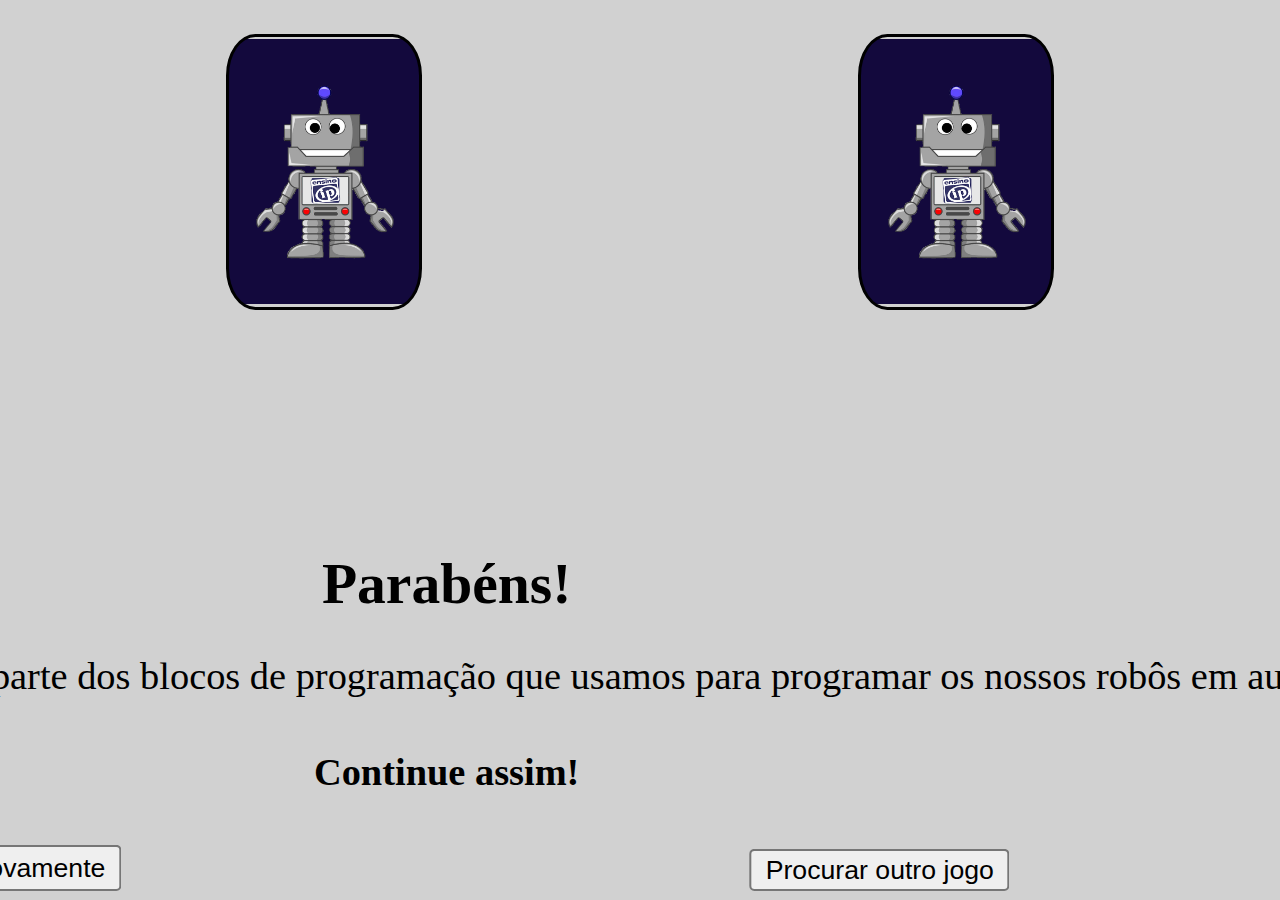
==== JogoDaMemoriaIcones.html @ 113a0fa1 "duas fases estruturadas" ====
<!DOCTYPE html>
<html lang="en">
<head>
  <meta charset="UTF-8">
  <meta name="viewport" content="width=device-width, initial-scale=1.0">
  <link rel="stylesheet" href="https://cdn.jsdelivr.net/npm/bootstrap@4.5.3/dist/css/bootstrap.min.css" 
  integrity="sha384-TX8t27EcRE3e/ihU7zmQxVncDAy5uIKz4rEkgIXeMed4M0jlfIDPvg6uqKI2xXr2" 
  crossorigin="anonymous">
  <link rel="stylesheet" href="./jogo.css">
  <link rel="stylesheet" href="./primeiraFase.css">
  <link rel="stylesheet" href="./modal.css">
  <title>Jogo da Memória - WeDo</title>
</head>
<body>
  <div class="game"></div>
  <div class="modal escondeModal" id="modal" tabindex="5">
    <div class="modal-dialog">
      <div class="modal-content" id="caixaDaMensagem">
        <div class="modal-header">
          <h2 class="modal-title alinhaNoCentro">Parabéns!</h2>
        </div>
        <div class="modal-body">
          <p>Uau!! Você já conhece boa parte dos blocos de 
            programação que usamos para programar os nossos 
            robôs em aula!
          </p>
          <h4>Continue assim!</h4>
        </div>
        <div class="modal-footer containerBotoes">
          <button type="button" class="btn btn-secondary" id="jogarNovamente" onclick="recarregaPagina()" data-dismiss="modal">Jogar novamente</button>
          <a href="index.html"><button type="button" class="btn btn-primary" id="outroJogo" >Procurar outro jogo</button></a>
        </div>
      </div>
    </div>  
  </div>
  <div class="" id="tela"></div>
  <script src="./cartasIcones.js"></script>
  <script src="jogo.js"></script>
  <script src="modal.js"></script>
</body>
</html>
---- jogo.css ----
html{
  background-color:  rgb(209, 209, 209);
}

.jogo{
  display: flex;
  justify-content: space-around;
  align-items: center;
  flex-wrap: wrap;
  background-color: white;
  padding: 22px 0;
  background-color:  rgb(209, 209, 209);
}

.carta{
  display: flex;
  width: 15%;
  height: 30vh;
  border: 3px solid black;
  border-radius: 15%;
  margin: 4px 0;
  /* transition: 0.5s all; */
}

.carta:hover{
  cursor: pointer;
  opacity: 50%;
}

.carta:active{
  transform: scale(0.9);
}

#tela {
  top: 0;
  right: 0;
  bottom: 0;
  left: 0;
  position: fixed;
  background-color: rgba(1, 1, 1, 0);
  z-index: -9999;
}

#tela.naoClicavel{
  z-index: 99999;
}
---- primeiraFase.css ----
.primeiroPar{
  background: no-repeat center/100% url(./imgs/WeDo-Icons-Esperar.png);
}

.segundoPar{
  background: no-repeat center/100% url(./imgs/WeDo-Icons-Loop.png);
}

.terceiroPar{
  background: no-repeat center/100% url(./imgs/WeDo-Icons-MotorAntiHorário.png);
}

.quartoPar{
  background: no-repeat center/100% url(./imgs/WeDo-Icons-MotorHorário.png);
}

.quintoPar{
  background: no-repeat center/100% url(./imgs/WeDo-Icons-Play.png);
}

.sextoPar{
  background: no-repeat center/100% url(./imgs/WeDo-Icons-PotênciaDoMotor.png);
}

.setimoPar{
  background: no-repeat center/100% url(./imgs/WeDo-Icons-SensorDeInclinaçãoPlano.png);
}

.oitavoPar{
  background: no-repeat center/100% url(./imgs/WeDo-Icons-Stop.png);
}

.nonoPar{
  background: no-repeat center/100% url(./imgs/WeDo-Icons-DesligarMotor.png);
}

.verso{
  background: no-repeat center/140% url(./imgs/robozinhoIP.jpg);
}
---- modal.css ----
#modal{
  position: absolute;
  display: block;
  text-align: center;
  font-size: 1.2rem;
  transform: scale(2);
  margin-top: 300px;
}

#caixaDaMensagem{
  top: 300px;
}

h2.modal-title.alinhaNoCentro{
  margin: auto;
}

.modal-footer.containerBotoes{
  display: flex;
  justify-content: space-around;
}

.escondeModal{
  z-index: -10000 !important;
}
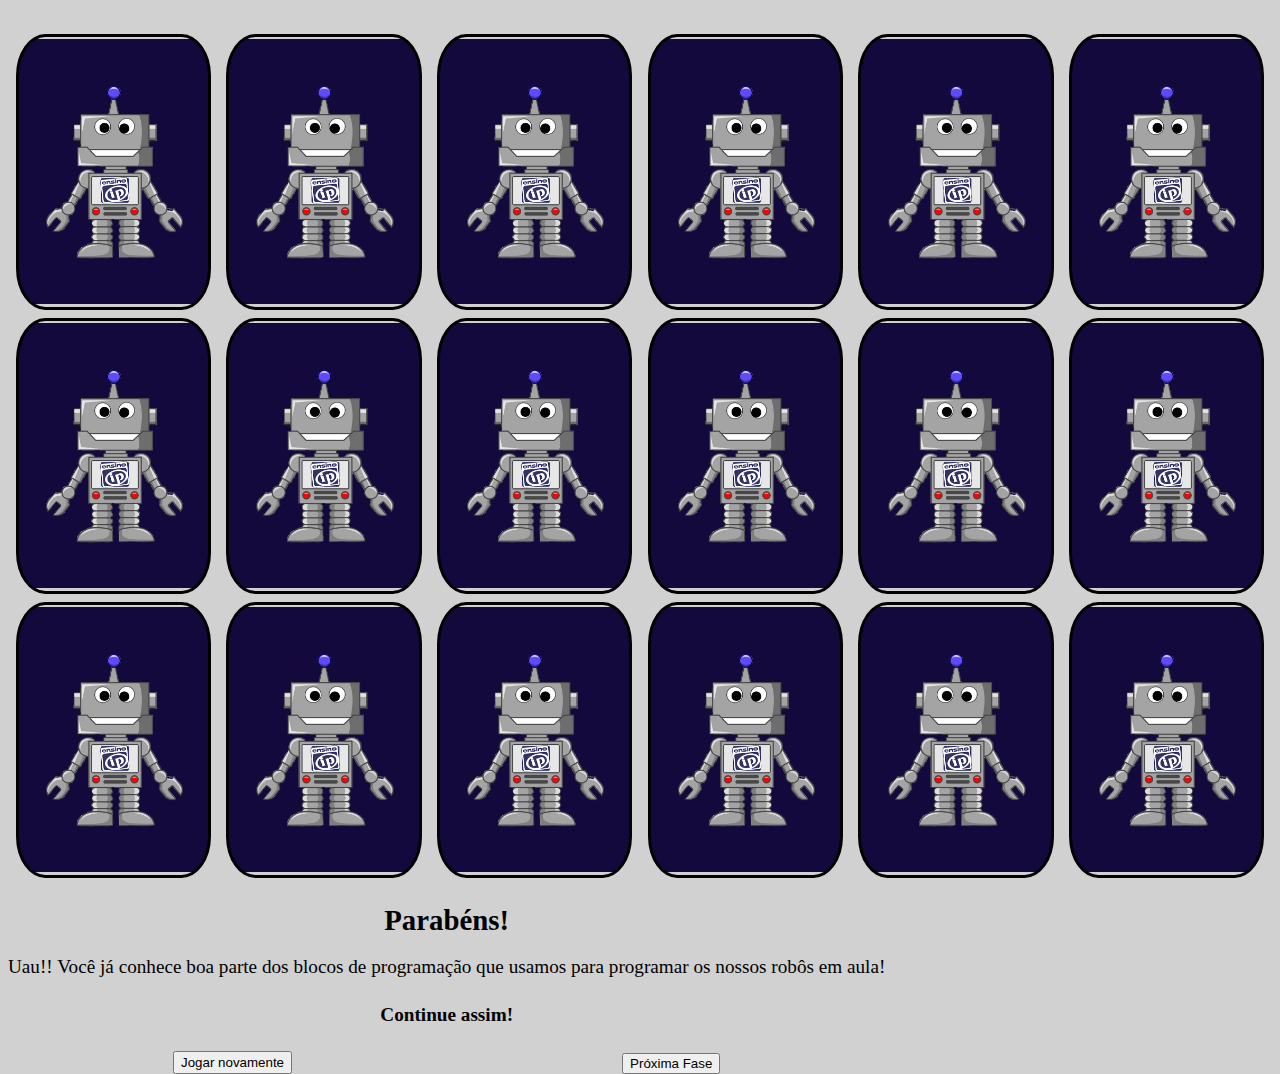
==== commit 59154939: "primeira e segunda fases finalizadas" ====
--- a/JogoDaMemoriaIcones.html
+++ b/JogoDaMemoriaIcones.html
@@ -9,7 +9,7 @@
   <link rel="stylesheet" href="./jogo.css">
   <link rel="stylesheet" href="./primeiraFase.css">
   <link rel="stylesheet" href="./modal.css">
-  <title>Jogo da Memória - WeDo</title>
+  <title>Jogo da Memória: WeDo</title>
 </head>
 <body>
   <div class="game"></div>
@@ -28,7 +28,7 @@
         </div>
         <div class="modal-footer containerBotoes">
           <button type="button" class="btn btn-secondary" id="jogarNovamente" onclick="recarregaPagina()" data-dismiss="modal">Jogar novamente</button>
-          <a href="index.html"><button type="button" class="btn btn-primary" id="outroJogo" >Procurar outro jogo</button></a>
+          <a href="JogoDaMemoriaFuncoes.html"><button type="button" class="btn btn-primary" id="outroJogo" >Próxima Fase</button></a>
         </div>
       </div>
     </div>  
--- a/modal.css
+++ b/modal.css
@@ -3,12 +3,12 @@
   display: block;
   text-align: center;
   font-size: 1.2rem;
-  transform: scale(2);
-  margin-top: 300px;
+  /* transform: scale(2);
+  margin-top: 300px; */
 }
 
 #caixaDaMensagem{
-  top: 300px;
+  top: 130px;
 }
 
 h2.modal-title.alinhaNoCentro{
